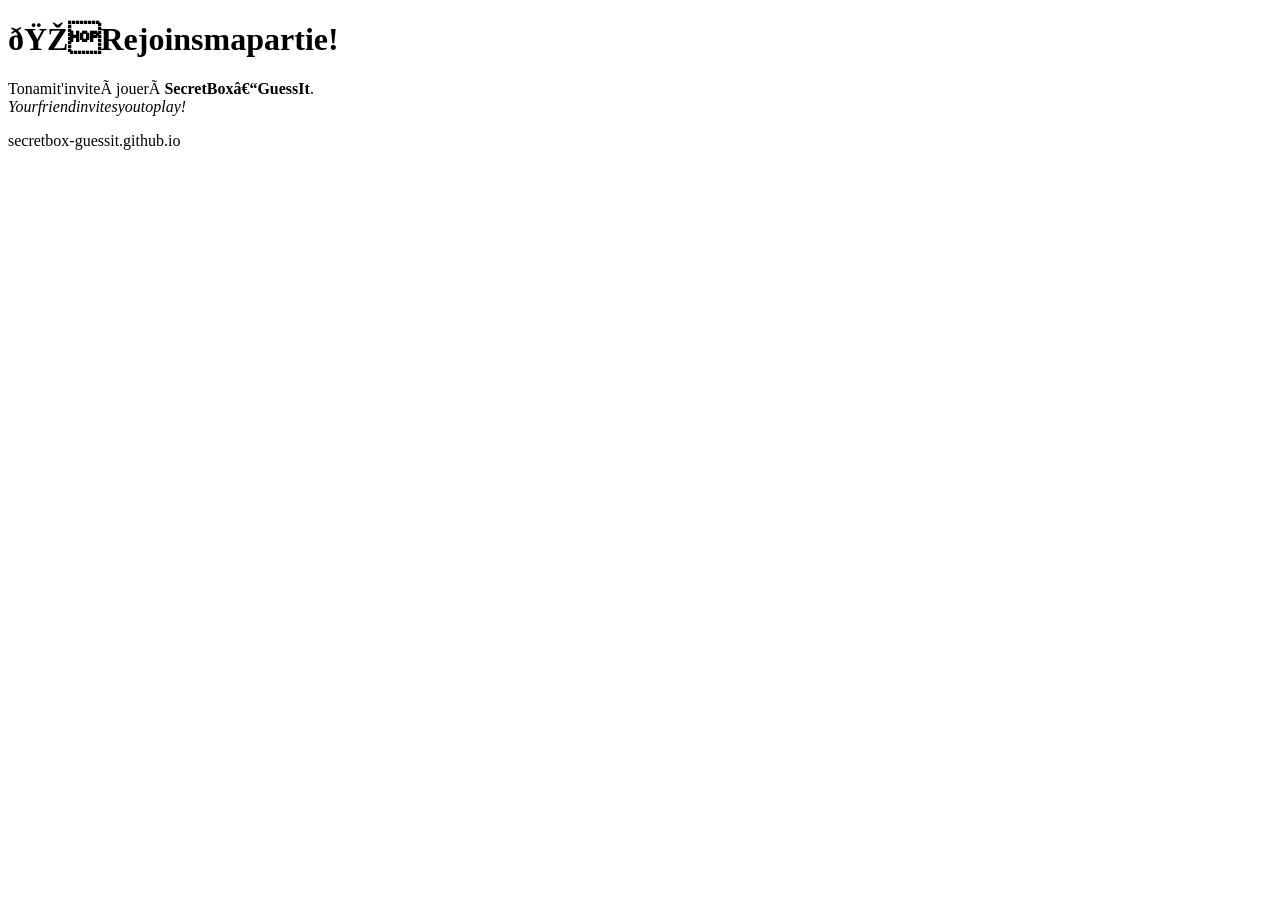
==== j/index.html @ b9621be4 "Lien d'invitation intelligent" ====
<!DOCTYPEhtml>
<htmllang="fr">
<head>
<metacharset="utf-8">
<metaname="viewport"content="width=device-width,initial-scale=1">
<metaname="robots"content="noindex">
<title>Rejoinsmapartie–SecretBox</title>
<linkrel="stylesheet"href="../style.css">
<scriptsrc="../store.js"></script>
</head>
<body>
<divclass="box">
<h1>🎁Rejoinsmapartie!</h1>
<p>Tonamit'inviteàjouerà<b>SecretBox–GuessIt</b>.<br><i>Yourfriendinvitesyoutoplay!</i></p>
<divid="code"></div>
<divid="actions"></div>
<pid="help"><small></small></p>
<p><ahref="../">secretbox-guessit.github.io</a></p>
</div>
<script>
//Lien:https://secretbox-guessit.github.io/j/?c=CODE
varm=/[?&]c=([A-Za-z0-9]{3,10})/.exec(location.search);
varcode=m?m[1].toUpperCase():"";
if(code)document.getElementById("code").innerHTML=
'<p>Codedelasalle/Roomcode:</p><divclass="code">'+code+'</div>';

//GooglePlay:lecodeesttransmisàl'installation(lejeuleretrouvetoutseulau1erlancement)
varplay=SB.PLAY+(code?"&referrer="+encodeURIComponent("salle="+code):"");
varactions=document.getElementById("actions");
varhelp=document.querySelector("#helpsmall");

if(SB.isAndroid){
//Jeuinstallé->ils'ouvredanslasalle;sinon->GooglePlay(aveclecode)
varintent="intent://secretbox-guessit.github.io/j/"+(code?"?c="+code:"")+
"#Intent;scheme=https;package=com.an23.secretbox;S.browser_fallback_url="+
encodeURIComponent(play)+";end";
actions.innerHTML='<aclass="btnbig"href="'+intent+'">▶Ouvrirlejeu/Openthegame</a>';
help.innerHTML="Pasencoreinstallé?Leboutont'emmènesurGooglePlay.<br><i>Notinstalledyet?ThebuttontakesyoutoGooglePlay.</i>";
setTimeout(function(){location.href=intent;},400);
}elseif(SB.isIOS){
if(SB.APP_STORE){
actions.innerHTML='<aclass="btnbigapple"href="'+SB.APP_STORE+'">Télécharger/Download</a>';
help.innerHTML="Ouvrelejeu,touche«Rejoindreunesalle»ettapelecodeci-dessus.<br><i>Openthegame,tap“Joinaroom”andtypethecodeabove.</i>";
}else{
actions.innerHTML='<spanclass="soon">AppStore:bientôt/soon</span>';
help.innerHTML="LaversioniPhonearrivetrèsbientôt!<br><i>TheiPhoneversioniscomingsoon!</i>";
}
}else{
actions.innerHTML='<aclass="btn"href="'+play+'">▶GooglePlay</a>'+
(SB.APP_STORE?'<aclass="btnapple"href="'+SB.APP_STORE+'">AppStore</a>':'<spanclass="soon">AppStore:bientôt/soon</span>');
help.innerHTML="Installelejeusurtontéléphone,puistapelecodedans«Rejoindreunesalle».<br><i>Installthegameonyourphone,thentypethecodein“Joinaroom”.</i>";
}
</script>
</body>
</html>
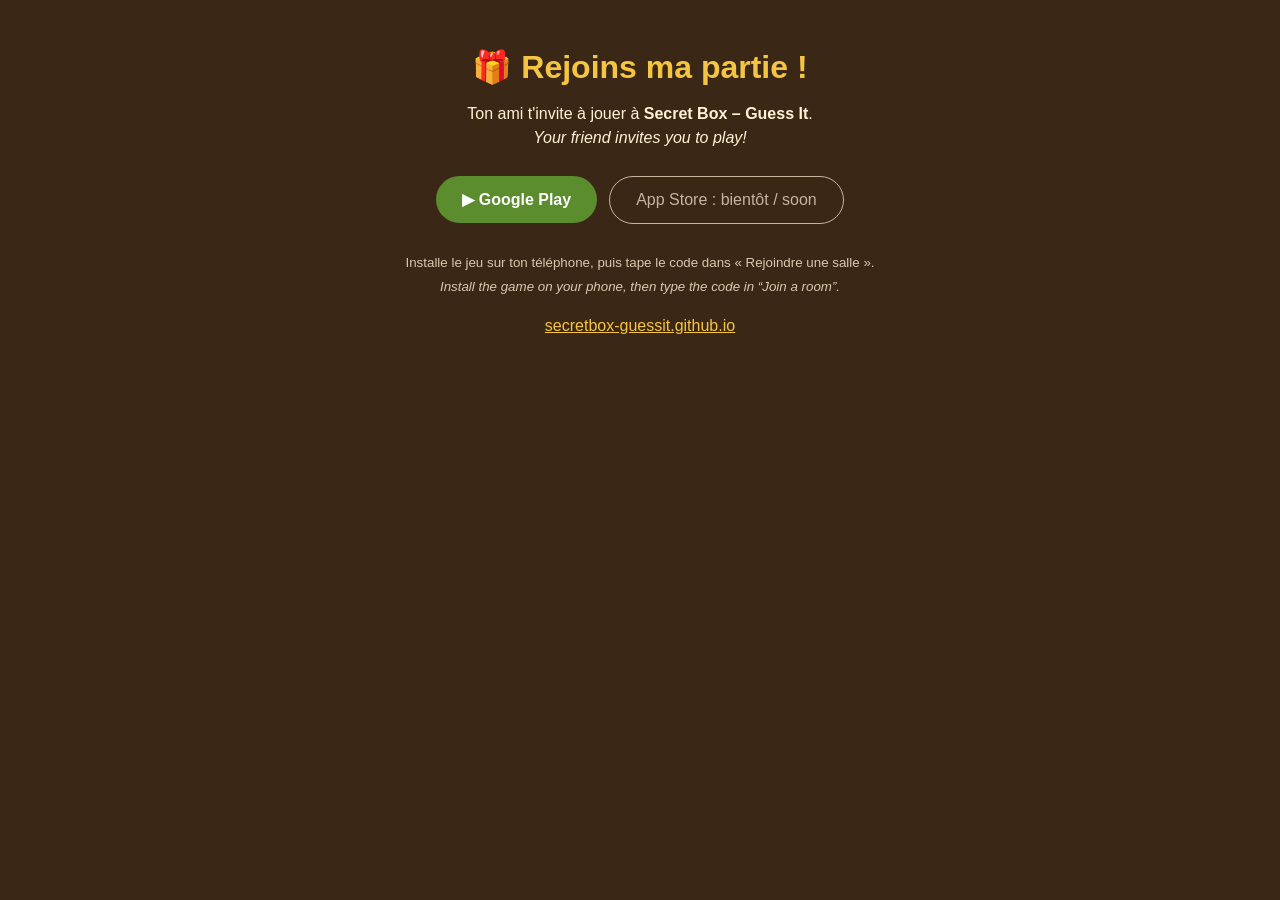
==== commit e0877813: "Correction des pages" ====
--- a/j/index.html
+++ b/j/index.html
@@ -1,55 +1,55 @@
-<!DOCTYPEhtml>
-<htmllang="fr">
+<!DOCTYPE html>
+<html lang="fr">
 <head>
-<metacharset="utf-8">
-<metaname="viewport"content="width=device-width,initial-scale=1">
-<metaname="robots"content="noindex">
-<title>Rejoinsmapartie–SecretBox</title>
-<linkrel="stylesheet"href="../style.css">
-<scriptsrc="../store.js"></script>
+<meta charset="utf-8">
+<meta name="viewport" content="width=device-width, initial-scale=1">
+<meta name="robots" content="noindex">
+<title>Rejoins ma partie – Secret Box</title>
+<link rel="stylesheet" href="../style.css">
+<script src="../store.js"></script>
 </head>
 <body>
-<divclass="box">
-<h1>🎁Rejoinsmapartie!</h1>
-<p>Tonamit'inviteàjouerà<b>SecretBox–GuessIt</b>.<br><i>Yourfriendinvitesyoutoplay!</i></p>
-<divid="code"></div>
-<divid="actions"></div>
-<pid="help"><small></small></p>
-<p><ahref="../">secretbox-guessit.github.io</a></p>
+<div class="box">
+  <h1>🎁 Rejoins ma partie !</h1>
+  <p>Ton ami t'invite à jouer à <b>Secret Box – Guess It</b>.<br><i>Your friend invites you to play!</i></p>
+  <div id="code"></div>
+  <div id="actions"></div>
+  <p id="help"><small></small></p>
+  <p><a href="../">secretbox-guessit.github.io</a></p>
 </div>
 <script>
-//Lien:https://secretbox-guessit.github.io/j/?c=CODE
-varm=/[?&]c=([A-Za-z0-9]{3,10})/.exec(location.search);
-varcode=m?m[1].toUpperCase():"";
-if(code)document.getElementById("code").innerHTML=
-'<p>Codedelasalle/Roomcode:</p><divclass="code">'+code+'</div>';
+  // Lien : https://secretbox-guessit.github.io/j/?c=CODE
+  var m = /[?&]c=([A-Za-z0-9]{3,10})/.exec(location.search);
+  var code = m ? m[1].toUpperCase() : "";
+  if (code) document.getElementById("code").innerHTML =
+    '<p>Code de la salle / Room code :</p><div class="code">' + code + '</div>';
 
-//GooglePlay:lecodeesttransmisàl'installation(lejeuleretrouvetoutseulau1erlancement)
-varplay=SB.PLAY+(code?"&referrer="+encodeURIComponent("salle="+code):"");
-varactions=document.getElementById("actions");
-varhelp=document.querySelector("#helpsmall");
+  // Google Play : le code est transmis à l'installation (le jeu le retrouve tout seul au 1er lancement)
+  var play = SB.PLAY + (code ? "&referrer=" + encodeURIComponent("salle=" + code) : "");
+  var actions = document.getElementById("actions");
+  var help = document.querySelector("#help small");
 
-if(SB.isAndroid){
-//Jeuinstallé->ils'ouvredanslasalle;sinon->GooglePlay(aveclecode)
-varintent="intent://secretbox-guessit.github.io/j/"+(code?"?c="+code:"")+
-"#Intent;scheme=https;package=com.an23.secretbox;S.browser_fallback_url="+
-encodeURIComponent(play)+";end";
-actions.innerHTML='<aclass="btnbig"href="'+intent+'">▶Ouvrirlejeu/Openthegame</a>';
-help.innerHTML="Pasencoreinstallé?Leboutont'emmènesurGooglePlay.<br><i>Notinstalledyet?ThebuttontakesyoutoGooglePlay.</i>";
-setTimeout(function(){location.href=intent;},400);
-}elseif(SB.isIOS){
-if(SB.APP_STORE){
-actions.innerHTML='<aclass="btnbigapple"href="'+SB.APP_STORE+'">Télécharger/Download</a>';
-help.innerHTML="Ouvrelejeu,touche«Rejoindreunesalle»ettapelecodeci-dessus.<br><i>Openthegame,tap“Joinaroom”andtypethecodeabove.</i>";
-}else{
-actions.innerHTML='<spanclass="soon">AppStore:bientôt/soon</span>';
-help.innerHTML="LaversioniPhonearrivetrèsbientôt!<br><i>TheiPhoneversioniscomingsoon!</i>";
-}
-}else{
-actions.innerHTML='<aclass="btn"href="'+play+'">▶GooglePlay</a>'+
-(SB.APP_STORE?'<aclass="btnapple"href="'+SB.APP_STORE+'">AppStore</a>':'<spanclass="soon">AppStore:bientôt/soon</span>');
-help.innerHTML="Installelejeusurtontéléphone,puistapelecodedans«Rejoindreunesalle».<br><i>Installthegameonyourphone,thentypethecodein“Joinaroom”.</i>";
-}
+  if (SB.isAndroid) {
+    // Jeu installé -> il s'ouvre dans la salle ; sinon -> Google Play (avec le code)
+    var intent = "intent://secretbox-guessit.github.io/j/" + (code ? "?c=" + code : "") +
+      "#Intent;scheme=https;package=com.an23.secretbox;S.browser_fallback_url=" +
+      encodeURIComponent(play) + ";end";
+    actions.innerHTML = '<a class="btn big" href="' + intent + '">▶ Ouvrir le jeu / Open the game</a>';
+    help.innerHTML = "Pas encore installé ? Le bouton t'emmène sur Google Play.<br><i>Not installed yet? The button takes you to Google Play.</i>";
+    setTimeout(function () { location.href = intent; }, 400);
+  } else if (SB.isIOS) {
+    if (SB.APP_STORE) {
+      actions.innerHTML = '<a class="btn big apple" href="' + SB.APP_STORE + '">Télécharger sur l\'App Store / Download</a>';
+      help.innerHTML = "Ouvre le jeu, touche « Rejoindre une salle » et tape le code ci-dessus.<br><i>Open the game, tap “Join a room” and type the code above.</i>";
+    } else {
+      actions.innerHTML = '<span class="soon">App Store : bientôt / soon</span>';
+      help.innerHTML = "La version iPhone arrive très bientôt !<br><i>The iPhone version is coming soon!</i>";
+    }
+  } else {
+    actions.innerHTML = '<a class="btn" href="' + play + '">▶ Google Play</a>' +
+      (SB.APP_STORE ? '<a class="btn apple" href="' + SB.APP_STORE + '">App Store</a>' : '<span class="soon">App Store : bientôt / soon</span>');
+    help.innerHTML = "Installe le jeu sur ton téléphone, puis tape le code dans « Rejoindre une salle ».<br><i>Install the game on your phone, then type the code in “Join a room”.</i>";
+  }
 </script>
 </body>
 </html>
--- a/style.css
+++ b/style.css
@@ -0,0 +1,11 @@
+body{margin:0;font-family:Arial,Helvetica,sans-serif;background:#3A2716;color:#FFF3D6;text-align:center}
+.box{max-width:520px;margin:0 auto;padding:48px 20px}
+h1{color:#F5C542;margin:0 0 8px}
+p{line-height:1.5}
+a.btn{display:inline-block;margin:10px 6px;padding:14px 26px;background:#5B8C2E;color:#fff;border-radius:30px;text-decoration:none;font-weight:bold}
+a.btn.apple{background:#1c1c1e}
+a.btn.big{font-size:18px;padding:16px 30px}
+.code{display:inline-block;margin:12px 0;padding:10px 22px;border:2px dashed #F5C542;border-radius:14px;font-size:30px;letter-spacing:6px;font-weight:bold;color:#F5C542}
+.soon{display:inline-block;margin:10px 6px;padding:14px 26px;border:1px solid #FFF3D6;border-radius:30px;opacity:.7}
+a{color:#F5C542}
+small{opacity:.8}
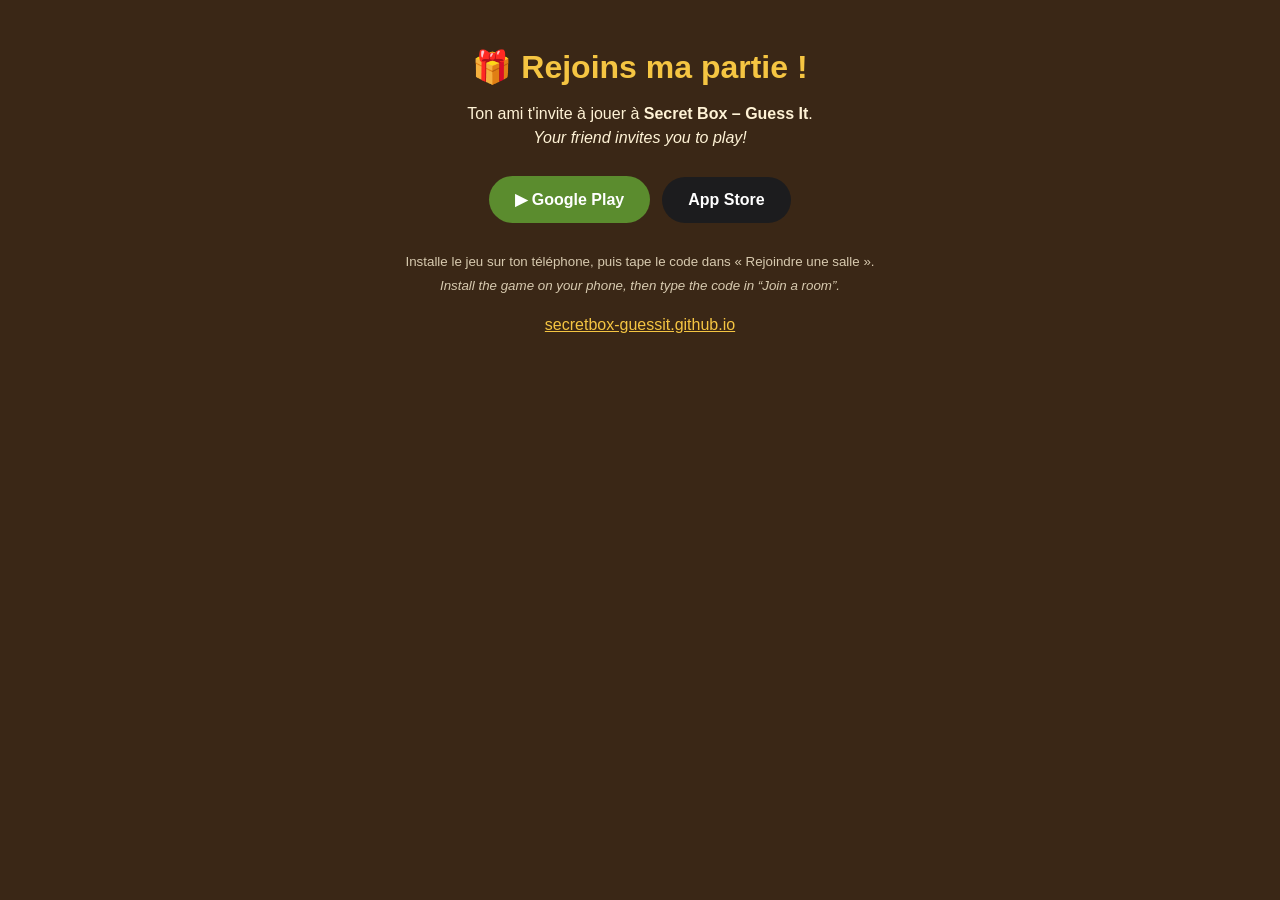
==== commit 21b97797: "Add files via upload" ====
--- a/j/index.html
+++ b/j/index.html
@@ -39,8 +39,15 @@
     setTimeout(function () { location.href = intent; }, 400);
   } else if (SB.isIOS) {
     if (SB.APP_STORE) {
-      actions.innerHTML = '<a class="btn big apple" href="' + SB.APP_STORE + '">Télécharger sur l\'App Store / Download</a>';
-      help.innerHTML = "Ouvre le jeu, touche « Rejoindre une salle » et tape le code ci-dessus.<br><i>Open the game, tap “Join a room” and type the code above.</i>";
+      actions.innerHTML = '<a class="btn big apple" href="' + SB.APP_STORE + '">Télécharger sur l\'App Store / Download</a>' +
+        (code ? '<br><a class="btn" href="#" id="copy">📋 Copier le code / Copy the code</a>' : '');
+      help.innerHTML = "Ouvre le jeu, touche « Rejoindre une salle » puis « Coller » (ou tape le code ci-dessus).<br><i>Open the game, tap “Join a room” then “Paste” (or type the code above).</i>";
+      var cp = document.getElementById("copy");
+      if (cp) cp.onclick = function (e) {
+        e.preventDefault();
+        var done = function () { cp.textContent = "✅ Code copié / Code copied"; };
+        if (navigator.clipboard) navigator.clipboard.writeText(code).then(done, done); else done();
+      };
     } else {
       actions.innerHTML = '<span class="soon">App Store : bientôt / soon</span>';
       help.innerHTML = "La version iPhone arrive très bientôt !<br><i>The iPhone version is coming soon!</i>";
